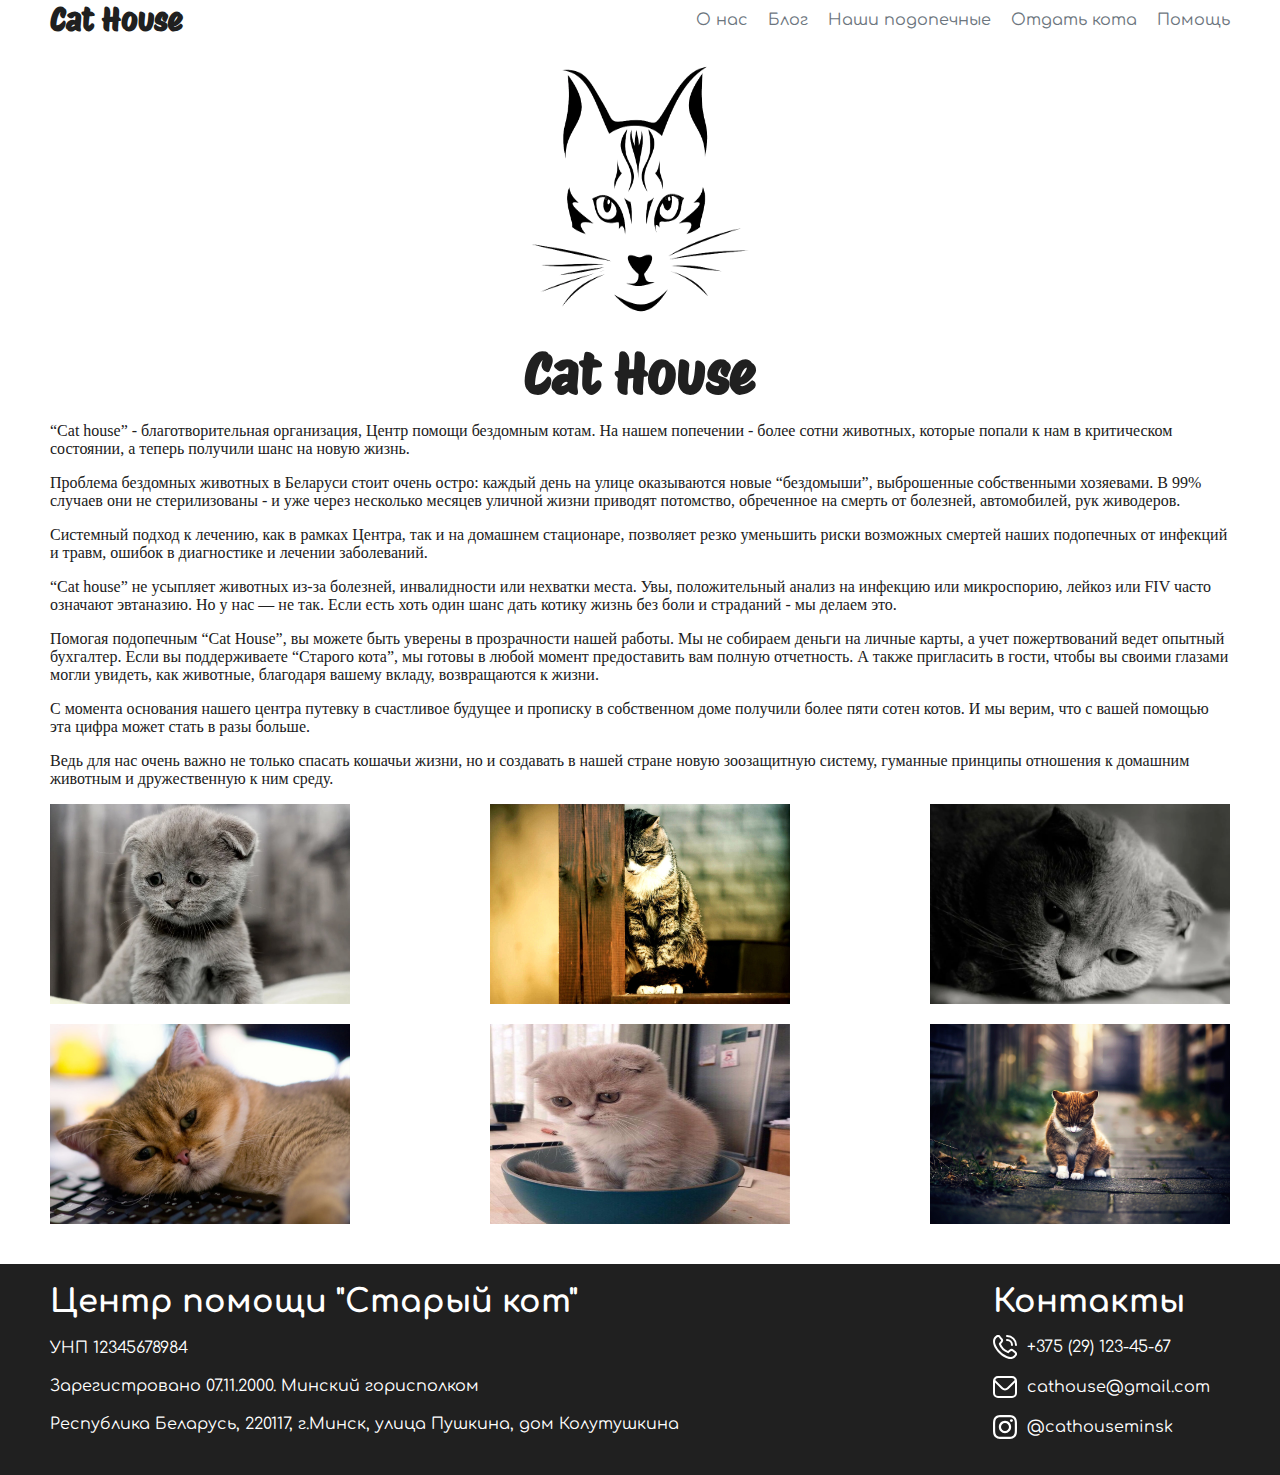
==== about.html @ 2769565d "full desktop in 2.5 hours" ====
<!DOCTYPE html>
<html lang="en">
<head>
    <meta charset="UTF-8">
    <meta name="viewport" content="width=device-width, initial-scale=1.0">
    <link rel="stylesheet" href="index.style.css">
    <link rel="preconnect" href="https://fonts.googleapis.com">
<link rel="preconnect" href="https://fonts.gstatic.com" crossorigin>
<link href="https://fonts.googleapis.com/css2?family=Protest+Riot&display=swap" rel="stylesheet">
<link rel="preconnect" href="https://fonts.googleapis.com">
<link rel="preconnect" href="https://fonts.gstatic.com" crossorigin>
<link href="https://fonts.googleapis.com/css2?family=Comfortaa&display=swap" rel="stylesheet">
    <title>Document</title>
</head>
<body>
    <header class="header">
        <div class="container">
            <div class="header-inner">
                <div class="logo">
                    <h1 class="logo-name">Cat House</h1>
                </div>
                <nav class="nav">
                    <a href="about.html" class="nav-link">О нас</a>
                    <a href="blog.html" class="nav-link">Блог</a>
                    <a href="" class="nav-link">Наши подопечные</a>
                    <a href="" class="nav-link">Отдать кота</a>
                    <a href="" class="nav-link">Помощь</a>
                </nav>
            </div>
        </div>
    </header>

    <main>
        <div class="logo-block">
            <div class="container">
                <div class="logo-block-inner">
                    <img src="logo.png" alt="" width="400px" height="300px">
                    <h1 class="logo-name-about">Cat House</h1>
                </div>
        </div>


        <div class="decription">
            <div class="container">
                <div class="decription-inner">
                    <p class="decr-text">“Cat house” -  благотворительная организация, Центр помощи бездомным котам. На нашем попечении - более сотни животных, которые попали к нам в критическом состоянии, а теперь получили шанс на новую жизнь.</p>
                    <p class="decr-text">Проблема бездомных животных в Беларуси стоит очень остро: каждый день на улице оказываются новые “бездомыши”, выброшенные собственными хозяевами. В 99% случаев они не стерилизованы - и уже через несколько месяцев уличной жизни приводят потомство, обреченное на смерть от болезней, автомобилей, рук живодеров.</p>
                    <p class="decr-text">Системный подход к лечению, как в рамках Центра, так и на домашнем стационаре, позволяет резко уменьшить риски возможных смертей наших подопечных от инфекций и травм, ошибок в диагностике и лечении заболеваний.</p>
                    <p class="decr-text">“Cat house” не усыпляет животных из-за болезней, инвалидности или нехватки места. Увы, положительный анализ на инфекцию или микроспорию, лейкоз или FIV часто означают эвтаназию. Но у нас — не так. Если есть хоть один шанс дать котику жизнь без боли и страданий - мы делаем это.</p>
                    <p class="decr-text">Помогая подопечным “Cat House”, вы можете быть уверены в прозрачности нашей работы. Мы не собираем деньги на личные карты, а учет пожертвований ведет опытный бухгалтер. Если вы поддерживаете “Старого кота”, мы готовы в любой момент предоставить вам полную отчетность. А также пригласить в гости, чтобы вы своими глазами могли увидеть, как животные, благодаря вашему вкладу, возвращаются к жизни.</p>
                    <p class="decr-text">С момента основания нашего центра путевку в счастливое будущее и прописку в собственном доме получили более пяти сотен котов. И мы верим, что с вашей помощью эта цифра может стать в разы больше.</p>
                    <p class="decr-text">Ведь для нас очень важно не только спасать кошачьи жизни, но и создавать в нашей стране новую зоозащитную систему, гуманные принципы отношения к домашним животным и дружественную к ним среду.</p>
                </div>
            </div>
        </div>
        <div class="gallery">
            <div class="container">
                <div class="gallery-inner">
                    <img src="sadcat1.jpg" alt="" class="gallery-photo" height="200px" width="300px">
                    <img src="sadcat2.jpg" alt="" class="gallery-photo" height="200px" width="300px">
                    <img src="sadcat3.jpg" alt="" class="gallery-photo" height="200px" width="300px">
                    <img src="sadcat4.jpg" alt="" class="gallery-photo" height="200px" width="300px">
                    <img src="sadcat5.jpg" alt="" class="gallery-photo" height="200px" width="300px">
                    <img src="sadcat6.jpeg" alt="" class="gallery-photo" height="200px" width="300px">
                </div>
            </div>
        </div>
    </main>
    
    <footer class="footer">
        <div class="container">
            <div class="footer-inner">
                <div class="left-footer">
                    <h1 class="footer-header">Центр помощи "Старый кот"</h1>
                    <p class="footer-adress">УНП 12345678984</p>
                    <p class="footer-adress">Зарегистровано 07.11.2000. Минский горисполком</p>
                    <p class="footer-adress">Республика Беларусь, 220117, г.Минск, улица Пушкина, дом Колутушкина</p>
                </div>
                <div class="right-footer">
                    <h1 class="footer-header">Контакты</h1>
                    <p class="footer-adress"><svg xmlns="http://www.w3.org/2000/svg" id="Layer_1" data-name="Layer 1" viewBox="0 0 24 24" width="24" height="24"><path d="M13,1a1,1,0,0,1,1-1A10.011,10.011,0,0,1,24,10a1,1,0,0,1-2,0,8.009,8.009,0,0,0-8-8A1,1,0,0,1,13,1Zm1,5a4,4,0,0,1,4,4,1,1,0,0,0,2,0,6.006,6.006,0,0,0-6-6,1,1,0,0,0,0,2Zm9.093,10.739a3.1,3.1,0,0,1,0,4.378l-.91,1.049c-8.19,7.841-28.12-12.084-20.4-20.3l1.15-1A3.081,3.081,0,0,1,7.26.906c.031.031,1.884,2.438,1.884,2.438a3.1,3.1,0,0,1-.007,4.282L7.979,9.082a12.781,12.781,0,0,0,6.931,6.945l1.465-1.165a3.1,3.1,0,0,1,4.281-.006S23.062,16.708,23.093,16.739Zm-1.376,1.454s-2.393-1.841-2.424-1.872a1.1,1.1,0,0,0-1.549,0c-.027.028-2.044,1.635-2.044,1.635a1,1,0,0,1-.979.152A15.009,15.009,0,0,1,5.9,9.3a1,1,0,0,1,.145-1S7.652,6.282,7.679,6.256a1.1,1.1,0,0,0,0-1.549c-.031-.03-1.872-2.425-1.872-2.425a1.1,1.1,0,0,0-1.51.039l-1.15,1C-2.495,10.105,14.776,26.418,20.721,20.8l.911-1.05A1.121,1.121,0,0,0,21.717,18.193Z"/></svg>
                        +375 (29) 123-45-67</p>
                    <p class="footer-adress">
                        <svg xmlns="http://www.w3.org/2000/svg" id="Outline" viewBox="0 0 24 24" width="24" height="24"><path d="M19,1H5A5.006,5.006,0,0,0,0,6V18a5.006,5.006,0,0,0,5,5H19a5.006,5.006,0,0,0,5-5V6A5.006,5.006,0,0,0,19,1ZM5,3H19a3,3,0,0,1,2.78,1.887l-7.658,7.659a3.007,3.007,0,0,1-4.244,0L2.22,4.887A3,3,0,0,1,5,3ZM19,21H5a3,3,0,0,1-3-3V7.5L8.464,13.96a5.007,5.007,0,0,0,7.072,0L22,7.5V18A3,3,0,0,1,19,21Z"/></svg>

                        cathouse@gmail.com</p>
                    <p class="footer-adress">
                        <svg xmlns="http://www.w3.org/2000/svg" xmlns:xlink="http://www.w3.org/1999/xlink" version="1.1" id="Capa_1" x="0px" y="0px" viewBox="0 0 24 24" style="enable-background:new 0 0 24 24;" xml:space="preserve" width="24" height="24">
                            <g>
                                <path d="M12,2.162c3.204,0,3.584,0.012,4.849,0.07c1.308,0.06,2.655,0.358,3.608,1.311c0.962,0.962,1.251,2.296,1.311,3.608   c0.058,1.265,0.07,1.645,0.07,4.849c0,3.204-0.012,3.584-0.07,4.849c-0.059,1.301-0.364,2.661-1.311,3.608   c-0.962,0.962-2.295,1.251-3.608,1.311c-1.265,0.058-1.645,0.07-4.849,0.07s-3.584-0.012-4.849-0.07   c-1.291-0.059-2.669-0.371-3.608-1.311c-0.957-0.957-1.251-2.304-1.311-3.608c-0.058-1.265-0.07-1.645-0.07-4.849   c0-3.204,0.012-3.584,0.07-4.849c0.059-1.296,0.367-2.664,1.311-3.608c0.96-0.96,2.299-1.251,3.608-1.311   C8.416,2.174,8.796,2.162,12,2.162 M12,0C8.741,0,8.332,0.014,7.052,0.072C5.197,0.157,3.355,0.673,2.014,2.014   C0.668,3.36,0.157,5.198,0.072,7.052C0.014,8.332,0,8.741,0,12c0,3.259,0.014,3.668,0.072,4.948c0.085,1.853,0.603,3.7,1.942,5.038   c1.345,1.345,3.186,1.857,5.038,1.942C8.332,23.986,8.741,24,12,24c3.259,0,3.668-0.014,4.948-0.072   c1.854-0.085,3.698-0.602,5.038-1.942c1.347-1.347,1.857-3.184,1.942-5.038C23.986,15.668,24,15.259,24,12   c0-3.259-0.014-3.668-0.072-4.948c-0.085-1.855-0.602-3.698-1.942-5.038c-1.343-1.343-3.189-1.858-5.038-1.942   C15.668,0.014,15.259,0,12,0z"/>
                                <path d="M12,5.838c-3.403,0-6.162,2.759-6.162,6.162c0,3.403,2.759,6.162,6.162,6.162s6.162-2.759,6.162-6.162   C18.162,8.597,15.403,5.838,12,5.838z M12,16c-2.209,0-4-1.791-4-4s1.791-4,4-4s4,1.791,4,4S14.209,16,12,16z"/>
                                <circle  cx="18.406" cy="5.594" r="1.44"/>
                            </g>
                            </svg>
                        @cathouseminsk</p>
                </div>
            </div>
        </div>
    </footer>
    <script src="script.js"></script>
</body>
</html>
---- index.style.css ----
h1, h2, h3, h4, h5, h6{
    margin: 0;
}

*{
    font-family: 'Comfortaa', sans-serif;
    color: #202020;
}

a{
    text-decoration: none;
    color: #000;
}


body{
    margin: 0;
}


.logo h1{
    font-family: 'Protest Riot', sans-serif;
}

.container{
    max-width: 1180px;
    margin: 0 auto;
}

.header-inner{
    display: flex;
    justify-content: space-between;
}

.nav{
    display: flex;
    align-items: center;
    gap: 20px;
}

.nav-link{
    color: #6c757d;
}

.nav-link:hover{
    color: #000;
    transition: .5s;
}


.intro-inner{
    background-image: url("background.png");
    height: 100vh;
    background-position: center;
    background-size: cover;
    background-repeat: no-repeat;
    display: flex;
    align-items: center;
    justify-content: center;
    flex-direction: column;
}

.intro-name{
    font-size: 72px;
    color: #fff;
}

.intro-description{
    font-size: 24px;
    color: #fff;
    font-weight: 400;
}


.sponsor-btn{
    padding: 10px 20px;
    background-color: #426CEB;
    color: #fff;
    border-radius: 10px;
    margin-top: 20px;
    transition: .5s;
}

.sponsor-btn:hover{
    background-color: #fff;
    color: #426CEB;
    border: 1px solid #426CEB;
    transition: .5s;
}


.roomer-photo{
    width: 300px;
    height: 250px;
}

.roomers{
    margin-top: 40px;
}

.roomers-header{
    font-weight: 400;
    text-align: center;
    
}

.roomers-line{
    margin-top: 20px;
    display: flex;
    align-items: center;
    justify-content: space-between;
}

.roomer-name{
    font-size: 20px;
    margin-top: 10px;
}

.more-roomers{
    margin-top: 40px;
}

.more-roomers-inner{
    background-image: url("back2.png");
    height: 40vh;
    background-position: center;
    background-size: cover;
    display: flex;
    align-items: center;
    justify-content: center;
    flex-direction: column;
}

.morecats-btn, .feedback-btn{
    padding: 10px 20px;
    background-color: #426CEB;
    color: #fff;
    border-radius: 10px;
    margin-top: 20px;
    display: flex;
    align-items: center;
    justify-content: center;
    transition: .5s;
}


.morecats-btn:hover{
    background-color: #fff;
    color: #426CEB;
    border: 1px solid #426CEB;
    transition: .5s;
}

.about{
    margin-top: 40px;
}


.about-header{
    display: flex;
    align-items: center;
    justify-content: center;
}

.about-text{
    font-size: 18px;
}

.about-header{
    font-size: 36px;
}

.about-photo{
    display: flex;
    align-items: center;
    justify-content: space-between;
    gap: 20px;
}

.home-photo{
    width: 300px;
    height: 200px;
}


.about-photo-carousel{
    display: flex;
    align-items: center;
    justify-content: space-between;
    gap: 70px;
    position: relative;
    transition: all ease .5s;
    left: 0;
    z-index: -1;
}


.prev, .next{
    cursor: pointer;
    font-size: 36px;
}


.slider{
    display: flex;
    overflow: hidden;
}


.sposnsors-block{
    margin-top: 40px;
    display: flex;
    background-image: url("sponsorsback.png");
    background-repeat: no-repeat;
    background-position: center;
}

.sponsors-block-inner{
    display: flex;
    align-items: center;
    justify-content: center;
    flex-direction: column;
    gap: 20px;
    padding: 50px 0;
}

.sponsors-header{
    color: #fff;
}


.sponsors-text{
    color: #fff;
    width: 600px;
    text-align: center;
}


.footer{
    
    background-color: #202020;
}


.footer-header{
    color: #fff;
}

.footer-adress{
    color: #fff;
}


.left-footer{
    padding-top: 20px;
}

.left-footer p{
    margin: 0;
    margin-top: 20px;
}


.right-footer{
    padding: 20px;
}

.footer-inner{
    display: flex;
    justify-content: space-between;
}

svg circle{
    fill: #fff;
}

svg path{
    fill: #fff;
}

.footer-adress{
    display: flex;
    align-items: center; 
    gap: 10px;
}













.logo-block-inner{
    display: flex;
    align-items: center;
    justify-content: center;
    flex-direction: column;
}


.logo-name-about{
    font-family: 'Protest Riot', sans-serif;
    font-size: 56px;
}

.decr-text{
    font-family: "Verdana";
}


.gallery-inner{
    display: flex;
    align-items: center;
    justify-content: space-between;
    flex-wrap: wrap;
    row-gap: 20px;
}

.gallery{
    margin-bottom: 40px;
}



.blog-intro{
    background-image: url("background.png");
    background-position: center;
    background-size: cover;
    background-repeat: no-repeat;
    align-items: center;
    justify-content: center;
    flex-direction: column;
}


.blog-intro-inner{
    display: flex;
    align-items: center;
    justify-content: center;
    flex-direction: column;
    height: 100vh;

}

.intro-blog-header{
    color: #fff;
    font-size: 46px;
    text-align: center;
    width: 1000px;
    margin-bottom: 60px;
}

.blog-intro-text{
    color: #cccccc;
    width: 1000px;
    text-align: center;
    font-size: 24px;
    margin: 10px;
}



.blog{
    margin-top: 40px;
    margin-bottom: 40px;
}

.article-name{
    font-size: 36px;
    display: flex;
    justify-content: center;
}


.blog-inner{
    display: grid;
    grid-template-columns: 50% 50%;
    column-gap: 10px;
    margin-top: 40px;
    row-gap: 40px;
}


.article-text{
    font-family: "Verdana";
}



.cat-photo{
    width: 300px;
    height: 200px;
}


.catalog{
    margin-top: 40px;
}

.catolog-header{
    display: flex;
    justify-content: center;
    align-items: center;
}

.catalog-inner{
    margin-top: 40px;
    display: flex;
    justify-content: space-between;
    flex-wrap: wrap;
}


.help{
    margin-top: 40px;
}
.help-header{
    display: flex;
    align-items: center;
    justify-content: center;
}


.help-inner{
    display: flex;
    align-items: center;
    justify-content: space-between;
}



.giveaway-inner{
    display: flex;
    justify-content: center;
}

.giveaway{
    margin-top: 40px;
}

.giveaway-header{
    display: flex;
    align-items: center;
    justify-content: center;
}

.rights-side{
    padding-top: 40px;
}


.qua{
    box-sizing: border-box;
    padding: 10px;
    border: 1px solid #cccccc;
    cursor: pointer;
    margin-top: 20px;
    
}


.qua-block{
    margin-bottom: 20px;
}

.answer-block{
    overflow: hidden;
    height: 0;
    transition: ease .5s;
    transition: 0.3s cubic-bezier(1, 0, 1, 0);
}

.answer-block.open-answer{
    height: auto;
    padding: 10px;
    overflow: visible;
    border: 1px solid #cccccc;
    transition: 0.3s cubic-bezier(0, 1, 0, 1); 
}
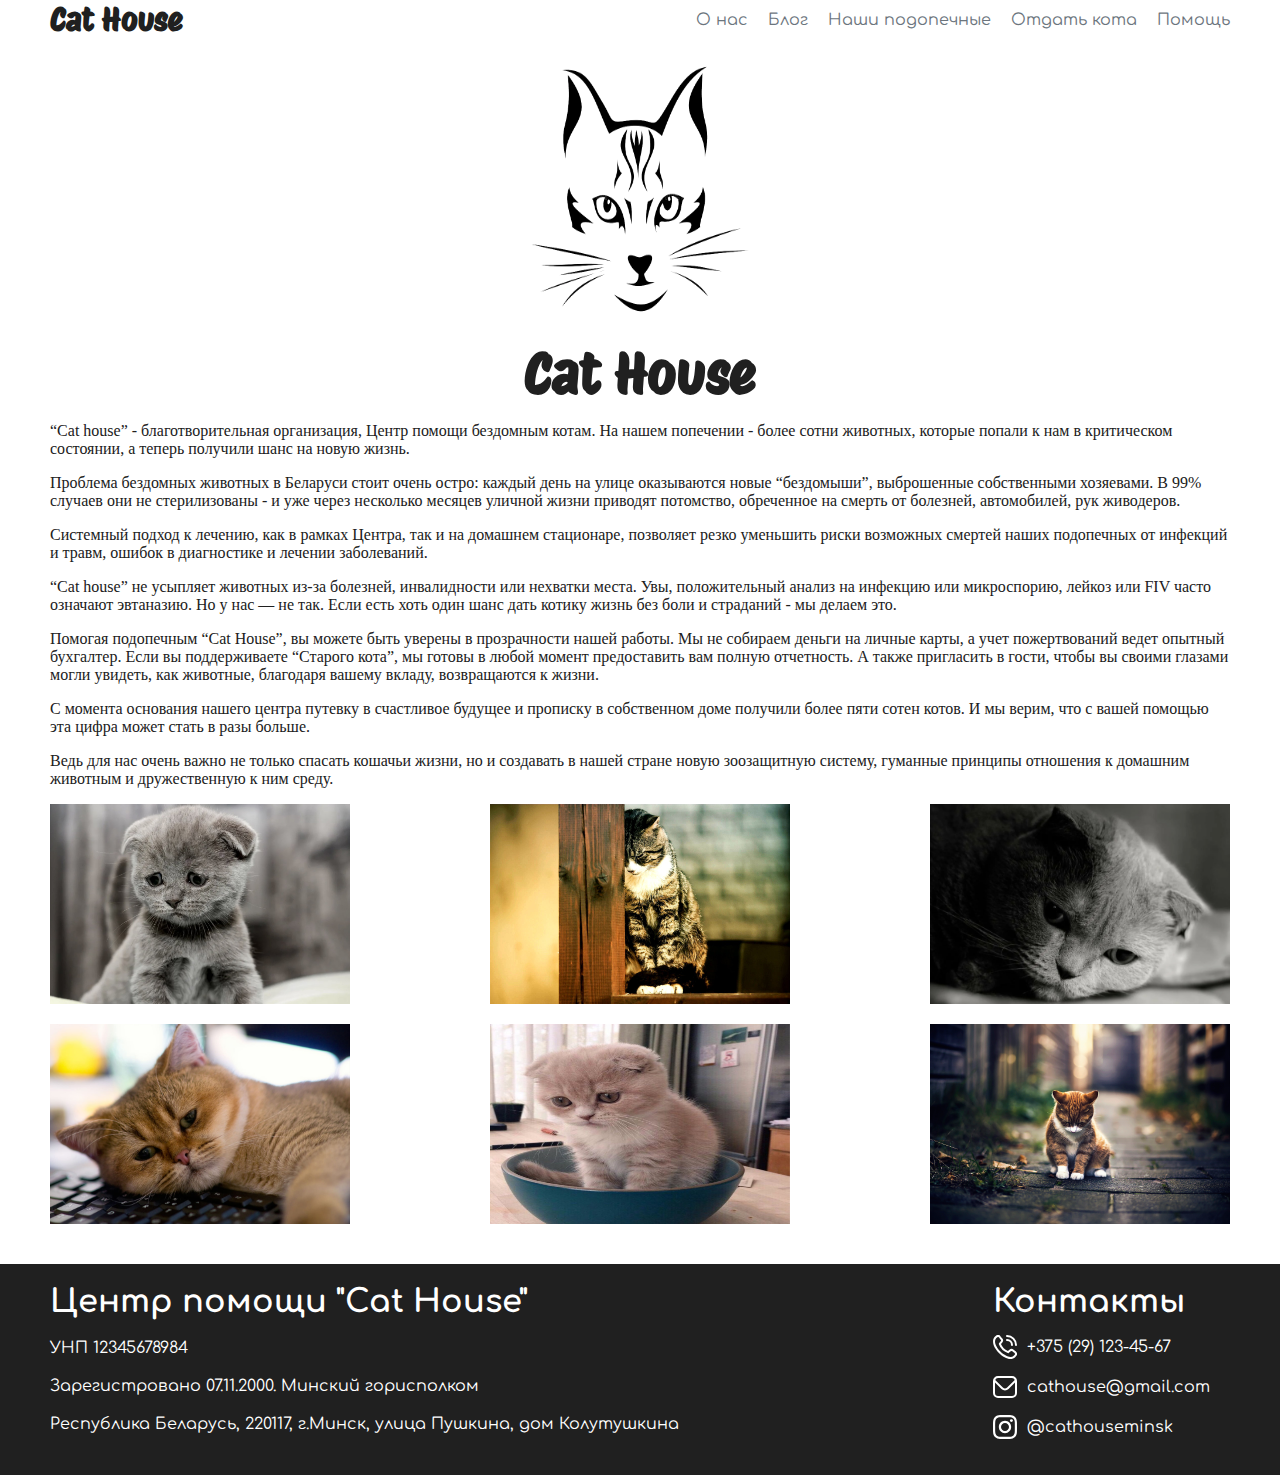
==== commit d1b0e31c: "last changes" ====
--- a/about.html
+++ b/about.html
@@ -10,21 +10,24 @@
 <link rel="preconnect" href="https://fonts.googleapis.com">
 <link rel="preconnect" href="https://fonts.gstatic.com" crossorigin>
 <link href="https://fonts.googleapis.com/css2?family=Comfortaa&display=swap" rel="stylesheet">
-    <title>Document</title>
+    <title>Cat House</title>
 </head>
 <body>
     <header class="header">
+        <button class="header__burger-btn" id="burger">
+            <span></span><span></span><span></span>
+        </button>
         <div class="container">
             <div class="header-inner">
                 <div class="logo">
-                    <h1 class="logo-name">Cat House</h1>
+                    <a href="index.html"><h1 class="logo-name">Cat House</h1></a>
                 </div>
-                <nav class="nav">
+                <nav class="nav" id="nav">
                     <a href="about.html" class="nav-link">О нас</a>
                     <a href="blog.html" class="nav-link">Блог</a>
-                    <a href="" class="nav-link">Наши подопечные</a>
-                    <a href="" class="nav-link">Отдать кота</a>
-                    <a href="" class="nav-link">Помощь</a>
+                    <a href="catalog.html" class="nav-link">Наши подопечные</a>
+                    <a href="giveaway.html" class="nav-link">Отдать кота</a>
+                    <a href="help.html" class="nav-link">Помощь</a>
                 </nav>
             </div>
         </div>
@@ -71,7 +74,7 @@
         <div class="container">
             <div class="footer-inner">
                 <div class="left-footer">
-                    <h1 class="footer-header">Центр помощи "Старый кот"</h1>
+                    <h1 class="footer-header">Центр помощи "Cat House"</h1>
                     <p class="footer-adress">УНП 12345678984</p>
                     <p class="footer-adress">Зарегистровано 07.11.2000. Минский горисполком</p>
                     <p class="footer-adress">Республика Беларусь, 220117, г.Минск, улица Пушкина, дом Колутушкина</p>
--- a/index.style.css
+++ b/index.style.css
@@ -5,6 +5,8 @@
 *{
     font-family: 'Comfortaa', sans-serif;
     color: #202020;
+
+
 }
 
 a{
@@ -15,6 +17,7 @@
 
 body{
     margin: 0;
+    overflow-x: hidden;
 }
 
 
@@ -63,12 +66,14 @@
 .intro-name{
     font-size: 72px;
     color: #fff;
+    text-align: center;
 }
 
 .intro-description{
     font-size: 24px;
     color: #fff;
     font-weight: 400;
+    text-align: center;
 }
 
 
@@ -109,6 +114,7 @@
     display: flex;
     align-items: center;
     justify-content: space-between;
+    flex-wrap: wrap;
 }
 
 .roomer-name{
@@ -129,6 +135,10 @@
     align-items: center;
     justify-content: center;
     flex-direction: column;
+}
+
+.more-roomers-header{
+    text-align: center;
 }
 
 .morecats-btn, .feedback-btn{
@@ -226,6 +236,8 @@
 
 .sponsors-header{
     color: #fff;
+    text-align: center;
+    word-wrap: normal;
 }
 
 
@@ -268,6 +280,7 @@
 .footer-inner{
     display: flex;
     justify-content: space-between;
+    flex-wrap: wrap;
 }
 
 svg circle{
@@ -352,16 +365,16 @@
     color: #fff;
     font-size: 46px;
     text-align: center;
-    width: 1000px;
+    max-width: 1000px;
     margin-bottom: 60px;
 }
 
 .blog-intro-text{
     color: #cccccc;
-    width: 1000px;
     text-align: center;
     font-size: 24px;
     margin: 10px;
+    max-width: 1000px;
 }
 
 
@@ -391,6 +404,10 @@
     font-family: "Verdana";
 }
 
+.aritcle-photo{
+    max-width: 100%;
+}
+
 
 
 .cat-photo{
@@ -430,7 +447,8 @@
 .help-inner{
     display: flex;
     align-items: center;
-    justify-content: space-between;
+    justify-content: center;
+ 
 }
 
 
@@ -448,7 +466,11 @@
     display: flex;
     align-items: center;
     justify-content: center;
-}
+    text-align: center;
+    
+}
+
+
 
 .rights-side{
     padding-top: 40px;
@@ -482,4 +504,151 @@
     overflow: visible;
     border: 1px solid #cccccc;
     transition: 0.3s cubic-bezier(0, 1, 0, 1); 
+}
+
+
+
+
+
+
+/* adaptation */
+.header__burger-btn{
+    position: absolute;
+    display: none;
+    width: 40px;
+    height: 40px;
+    border: none;
+    background: #fff;
+    z-index: 10000;
+    top: 15px;
+}
+
+
+.header__burger-btn span{
+    position: absolute;
+    width: 30px;
+    height: 3px;
+    background: #202020;
+    left: 5px;
+    transition: transform.5s, opacity .5s;
+}
+
+.header__burger-btn span:nth-child(1){
+    transform: translateY(-10px);
+}
+
+.header__burger-btn span:nth-child(3){
+    transform: translateY(10px);
+}
+
+.header.open .header__burger-btn span:nth-child(2){
+    opacity: 0;
+}
+
+.header.open .header__burger-btn span:nth-child(1){
+    transform: translateY(0) rotate(45deg);
+}
+
+.header.open .header__burger-btn span:nth-child(3){
+    transform: translateY(0) rotate(-45deg);
+}
+
+
+
+@media (max-width: 620px) {
+    .roomers-line{
+        justify-content: center;
+        gap: 20px;
+    }
+
+
+    .sponsors-text{
+        width: auto;
+    }
+}
+
+@media (max-width: 800px){
+
+    .header__burger-btn{
+        display: block;
+    }
+
+
+    .header-inner{
+        justify-content: end;
+        height: 10vh;
+        align-items: center;
+    }
+
+    .logo{
+        font-size: 25px;
+    }
+    
+    .nav{
+        position: absolute;
+        left: 0;
+        top: 0;
+        width: 0;
+        background: #fff;
+        /* padding: 20px 20px 20px 20px; */
+        display: flex;
+        flex-direction: column;
+        justify-content: center;
+        transition: transform .5s;
+        margin: 0 !important;
+        transition: all .6s;
+        overflow: hidden;
+
+    }
+
+
+    .nav-link{
+        color: #202020;
+        font-weight: 900;
+        font-size: 21px;
+        padding: 10px 0;
+    }
+
+    .nav-link:hover{
+        color: #202020;
+    }
+
+    .nav.open {
+        width: 100%;
+        transition: all .6s;
+    }
+
+}
+
+
+
+
+
+
+@media (max-width: 800px){
+    .intro-blog-header{
+        font-size: 32px;
+        margin-bottom: 20px;
+    }
+
+    .blog-intro-text{
+        font-size: 16px;
+    }
+
+
+    .blog-inner{
+        grid-template-columns: 100%;
+        justify-content: center;
+    }
+
+
+    .question-img{
+        display: none;
+    }
+    
+
+    .help-inner{
+        justify-content: center;
+        flex-wrap: wrap;
+    }
 }